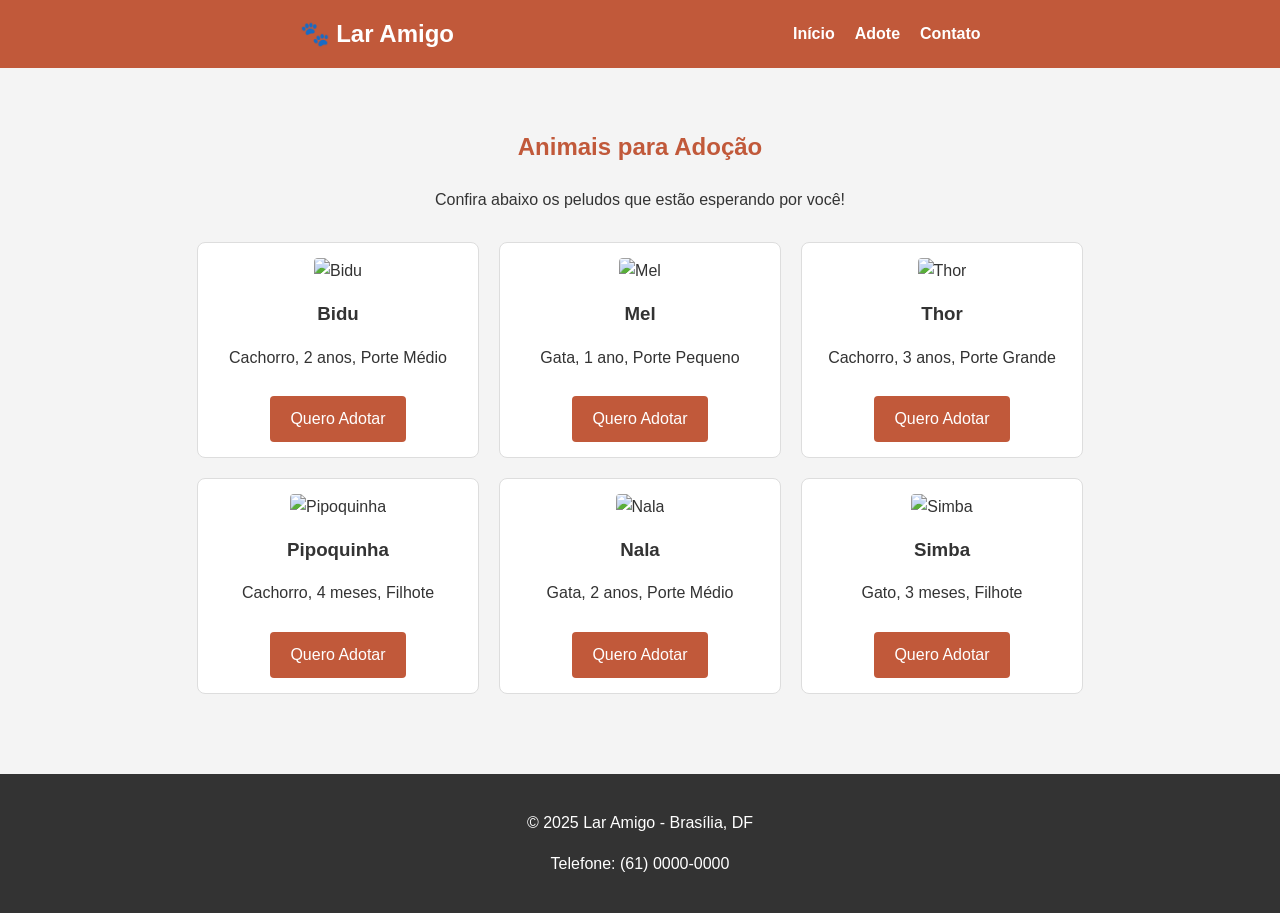
==== adote.html @ 57bdb0e5 "Add files via upload" ====
<!DOCTYPE html>
<html lang="pt-BR">
<head>
    <meta charset="UTF-8">
    <meta name="viewport" content="width=device-width, initial-scale=1.0">
    <title>Adote - Lar Amigo</title>
    <link rel="stylesheet" href="style.css">
</head>
<body>

    <header>
        <nav>
            <div class="logo">🐾 Lar Amigo</div>
            <ul>
                <li><a href="index.html">Início</a></li>
                <li><a href="adote.html">Adote</a></li>
                <li><a href="contato.html">Contato</a></li>
            </ul>
        </nav>
    </header>

    <section>
        <h2>Animais para Adoção</h2>
        <p style="text-align: center;">Confira abaixo os peludos que estão esperando por você!</p>

        <div class="animal-container">
            
            <div class="animal-card">
                <img src="https://images.unsplash.com/photo-1587300003388-59208cc962cb?w=500" alt="Bidu">
                <h3>Bidu</h3>
                <p>Cachorro, 2 anos, Porte Médio</p>
                <a href="contato.html" class="btn">Quero Adotar</a>
            </div>

            <div class="animal-card">
                <img src="https://images.unsplash.com/photo-1574158622682-e40e69881006?w=500" alt="Mel">
                <h3>Mel</h3>
                <p>Gata, 1 ano, Porte Pequeno</p>
                <a href="contato.html" class="btn">Quero Adotar</a>
            </div>

            <div class="animal-card">
                <img src="https://images.unsplash.com/photo-1477884213360-7e9d7dcc1e48?w=500" alt="Thor">
                <h3>Thor</h3>
                <p>Cachorro, 3 anos, Porte Grande</p>
                <a href="contato.html" class="btn">Quero Adotar</a>
            </div>

            <div class="animal-card">
                <img src="https://images.unsplash.com/photo-1561037404-61cd46aa615b?w=500" alt="Pipoquinha">
                <h3>Pipoquinha</h3>
                <p>Cachorro, 4 meses, Filhote</p>
                <a href="contato.html" class="btn">Quero Adotar</a>
            </div>

            <div class="animal-card">
                <img src="https://images.unsplash.com/photo-1533738363-b7f9aef128ce?w=500" alt="Nala">
                <h3>Nala</h3>
                <p>Gata, 2 anos, Porte Médio</p>
                <a href="contato.html" class="btn">Quero Adotar</a>
            </div>

            <div class="animal-card">
                <img src="https://images.unsplash.com/photo-1548247416-ec66f4900b2e?w=500" alt="Simba">
                <h3>Simba</h3>
                <p>Gato, 3 meses, Filhote</p>
                <a href="contato.html" class="btn">Quero Adotar</a>
            </div>

        </div>
    </section>

    <footer>
        <p>&copy; 2025 Lar Amigo - Brasília, DF</p>
        <p>Telefone: (61) 0000-0000</p>
    </footer>

</body>
</html>
---- style.css ----
/* CSS SIMPLIFICADO - ESTUDANTE INICIANTE */

/* Configurações Gerais */
body {
    font-family: Arial, sans-serif;
    margin: 0;
    padding: 0;
    background-color: #f4f4f4;
    color: #333;
    line-height: 1.6;
}

/* Cabeçalho / Menu */
header {
    background-color: #c1593a;
    color: white;
    padding: 15px 0;
}

nav {
    display: flex;
    justify-content: space-around;
    align-items: center;
    max-width: 1000px;
    margin: 0 auto;
}

.logo {
    font-size: 24px;
    font-weight: bold;
}

nav ul {
    list-style: none;
    display: flex;
    margin: 0;
    padding: 0;
}

nav ul li {
    margin-left: 20px;
}

nav ul li a {
    color: white;
    text-decoration: none;
    font-weight: bold;
}

nav ul li a:hover {
    text-decoration: underline;
}

/* Banner de Destaque (Hero) */
.hero {
    background-color: #e8884a;
    color: white;
    text-align: center;
    padding: 60px 20px;
}

.hero h1 {
    font-size: 36px;
    margin-bottom: 20px;
}

.hero p {
    font-size: 18px;
    max-width: 600px;
    margin: 0 auto 30px;
}

/* Seções */
section {
    padding: 40px 20px;
    max-width: 1000px;
    margin: 0 auto;
}

h2 {
    text-align: center;
    color: #c1593a;
}

/* Grade de Animais */
.animal-container {
    display: flex;
    flex-wrap: wrap; /* Faz os itens quebrarem para a linha de baixo */
    justify-content: center;
    gap: 20px;
    margin-top: 30px;
}

.animal-card {
    background-color: white;
    border: 1px solid #ddd;
    border-radius: 8px;
    width: 250px;
    padding: 15px;
    text-align: center;
}

.animal-card img {
    width: 100%;
    height: 180px;
    object-fit: cover;
    border-radius: 4px;
}

.animal-card h3 {
    margin: 15px 0 10px;
}

/* Botões */
.btn {
    display: inline-block;
    background-color: #c1593a;
    color: white;
    padding: 10px 20px;
    text-decoration: none;
    border-radius: 4px;
    margin-top: 10px;
}

.btn:hover {
    background-color: #5c3d2e;
}

/* Formulário de Contato */
form {
    background-color: white;
    padding: 20px;
    border-radius: 8px;
    max-width: 500px;
    margin: 0 auto;
    border: 1px solid #ddd;
}

.form-group {
    margin-bottom: 15px;
}

label {
    display: block;
    margin-bottom: 5px;
    font-weight: bold;
}

input, textarea, select {
    width: 100%;
    padding: 8px;
    border: 1px solid #ccc;
    border-radius: 4px;
    box-sizing: border-box; /* Garante que o padding não aumente a largura */
}

/* Rodapé */
footer {
    background-color: #333;
    color: white;
    text-align: center;
    padding: 20px 0;
    margin-top: 40px;
}

/* Responsividade Básica (Celular) */
@media (max-width: 600px) {
    nav {
        flex-direction: column;
    }
    
    nav ul {
        margin-top: 15px;
    }
    
    nav ul li {
        margin: 5px 10px;
    }
    
    .hero h1 {
        font-size: 28px;
    }
    
    .animal-card {
        width: 100%; /* No celular o card ocupa a tela toda */
    }
}
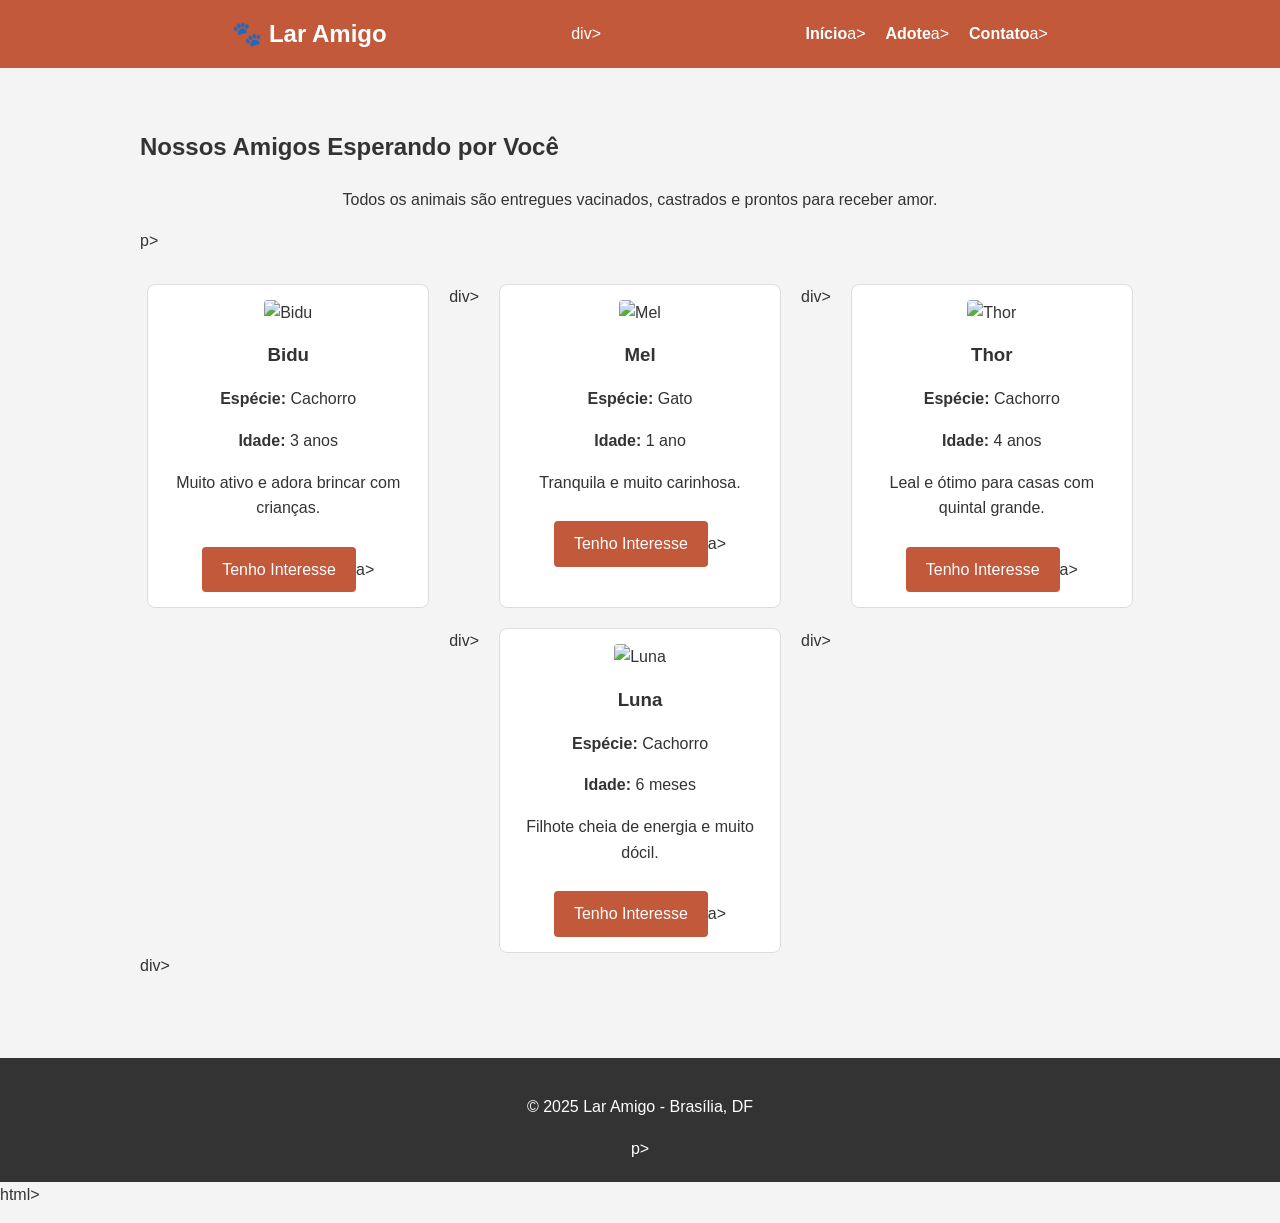
==== commit d44c0dca: "Refactor HTML structure and content for adote.html" ====
--- a/adote.html
+++ b/adote.html
@@ -1,79 +1,69 @@
 <!DOCTYPE html>
 <html lang="pt-BR">
-<head>
-    <meta charset="UTF-8">
-    <meta name="viewport" content="width=device-width, initial-scale=1.0">
-    <title>Adote - Lar Amigo</title>
-    <link rel="stylesheet" href="style.css">
-</head>
+    <head>
+            <meta charset="UTF-8">
+            <meta name="viewport" content="width=device-width, initial-scale=1.0">
+            <title>Adote - Lar Amigo</title>
+        <link rel="stylesheet" href="style.css">
+    </head>
 <body>
-
-    <header>
-        <nav>
-            <div class="logo">🐾 Lar Amigo</div>
-            <ul>
-                <li><a href="index.html">Início</a></li>
-                <li><a href="adote.html">Adote</a></li>
-                <li><a href="contato.html">Contato</a></li>
-            </ul>
-        </nav>
-    </header>
-
+        <header>
+                    <nav>
+                                    <div class="logo">&#128062; Lar Amigo</div>div>
+                                    <ul>
+                                                        <li><a href="index.html">In&iacute;cio</a>a></li>
+                                                    <li><a href="adote.html">Adote</a>a></li>
+                                                    <li><a href="contato.html">Contato</a>a></li>
+                                    </ul>
+                    </nav>
+        </header>
     <section>
-        <h2>Animais para Adoção</h2>
-        <p style="text-align: center;">Confira abaixo os peludos que estão esperando por você!</p>
-
-        <div class="animal-container">
-            
-            <div class="animal-card">
-                <img src="https://images.unsplash.com/photo-1587300003388-59208cc962cb?w=500" alt="Bidu">
-                <h3>Bidu</h3>
-                <p>Cachorro, 2 anos, Porte Médio</p>
-                <a href="contato.html" class="btn">Quero Adotar</a>
-            </div>
-
-            <div class="animal-card">
-                <img src="https://images.unsplash.com/photo-1574158622682-e40e69881006?w=500" alt="Mel">
-                <h3>Mel</h3>
-                <p>Gata, 1 ano, Porte Pequeno</p>
-                <a href="contato.html" class="btn">Quero Adotar</a>
-            </div>
-
-            <div class="animal-card">
-                <img src="https://images.unsplash.com/photo-1477884213360-7e9d7dcc1e48?w=500" alt="Thor">
-                <h3>Thor</h3>
-                <p>Cachorro, 3 anos, Porte Grande</p>
-                <a href="contato.html" class="btn">Quero Adotar</a>
-            </div>
-
-            <div class="animal-card">
-                <img src="https://images.unsplash.com/photo-1561037404-61cd46aa615b?w=500" alt="Pipoquinha">
-                <h3>Pipoquinha</h3>
-                <p>Cachorro, 4 meses, Filhote</p>
-                <a href="contato.html" class="btn">Quero Adotar</a>
-            </div>
-
-            <div class="animal-card">
-                <img src="https://images.unsplash.com/photo-1533738363-b7f9aef128ce?w=500" alt="Nala">
-                <h3>Nala</h3>
-                <p>Gata, 2 anos, Porte Médio</p>
-                <a href="contato.html" class="btn">Quero Adotar</a>
-            </div>
-
-            <div class="animal-card">
-                <img src="https://images.unsplash.com/photo-1548247416-ec66f4900b2e?w=500" alt="Simba">
-                <h3>Simba</h3>
-                <p>Gato, 3 meses, Filhote</p>
-                <a href="contato.html" class="btn">Quero Adotar</a>
-            </div>
-
-        </div>
+                <h1>Nossos Amigos Esperando por Voc&ecirc;</h1>
+            <p style="text-align: center;">Todos os animais s&atilde;o entregues vacinados, castrados e prontos para receber amor.</p>p>
+            <div class="animal-container">
+                        <div class="animal-card">
+                                        <img src="https://images.unsplash.com/photo-1587300003388-59208cc962cb?w=500" alt="Bidu">
+                                        <h3>Bidu</h3>
+                                        <p><strong>Esp&eacute;cie:</strong> Cachorro</p>
+                                        <p><strong>Idade:</strong> 3 anos</p>
+                                        <p>Muito ativo e adora brincar com crian&ccedil;as.</p>
+                                        <a href="contato.html" class="btn">Tenho Interesse</a>a>
+                        </div>div>
+                        <div class="animal-card">
+                                        <img src="https://images.unsplash.com/photo-1574158622682-e40e69881006?w=500" alt="Mel">
+                                        <h3>Mel</h3>
+                                        <p><strong>Esp&eacute;cie:</strong> Gato</p>
+                                        <p><strong>Idade:</strong> 1 ano</p>
+                                        <p>Tranquila e muito carinhosa.</p>
+                                        <a href="contato.html" class="btn">Tenho Interesse</a>a>
+                        </div>div>
+                        <div class="animal-card">
+                                        <img src="https://images.unsplash.com/photo-1477884213360-7e9d7dcc1e48?w=500" alt="Thor">
+                                        <h3>Thor</h3>
+                                        <p><strong>Esp&eacute;cie:</strong> Cachorro</p>
+                                        <p><strong>Idade:</strong> 4 anos</p>
+                                        <p>Leal e &oacute;timo para casas com quintal grande.</p>
+                                        <a href="contato.html" class="btn">Tenho Interesse</a>a>
+                        </div>div>
+                        <div class="animal-card">
+                                        <img src="https://images.unsplash.com/photo-1561037404-61cd46aa615b?w=500" alt="Luna">
+                                        <h3>Luna</h3>
+                                        <p><strong>Esp&eacute;cie:</strong> Cachorro</p>
+                                        <p><strong>Idade:</strong> 6 meses</p>
+                                        <p>Filhote cheia de energia e muito d&oacute;cil.</p>
+                                        <a href="contato.html" class="btn">Tenho Interesse</a>a>
+                        </div>div>
+            </div>div>
     </section>
-
     <footer>
-        <p>&copy; 2025 Lar Amigo - Brasília, DF</p>
-        <p>Telefone: (61) 0000-0000</p>
+                <p>&copy; 2025 Lar Amigo - Bras&iacute;lia, DF</p>p>
     </footer>
-
 </body>
-</html>
+</html>html>
+    </footer></p></strong></strong></p></p></strong></strong></p></p></strong></strong></p></p></strong></strong></p></h3></h1>
+    </section></li></li>
+                                    </ul>
+                    </nav>
+        </header>
+</body></title>
+    </head>
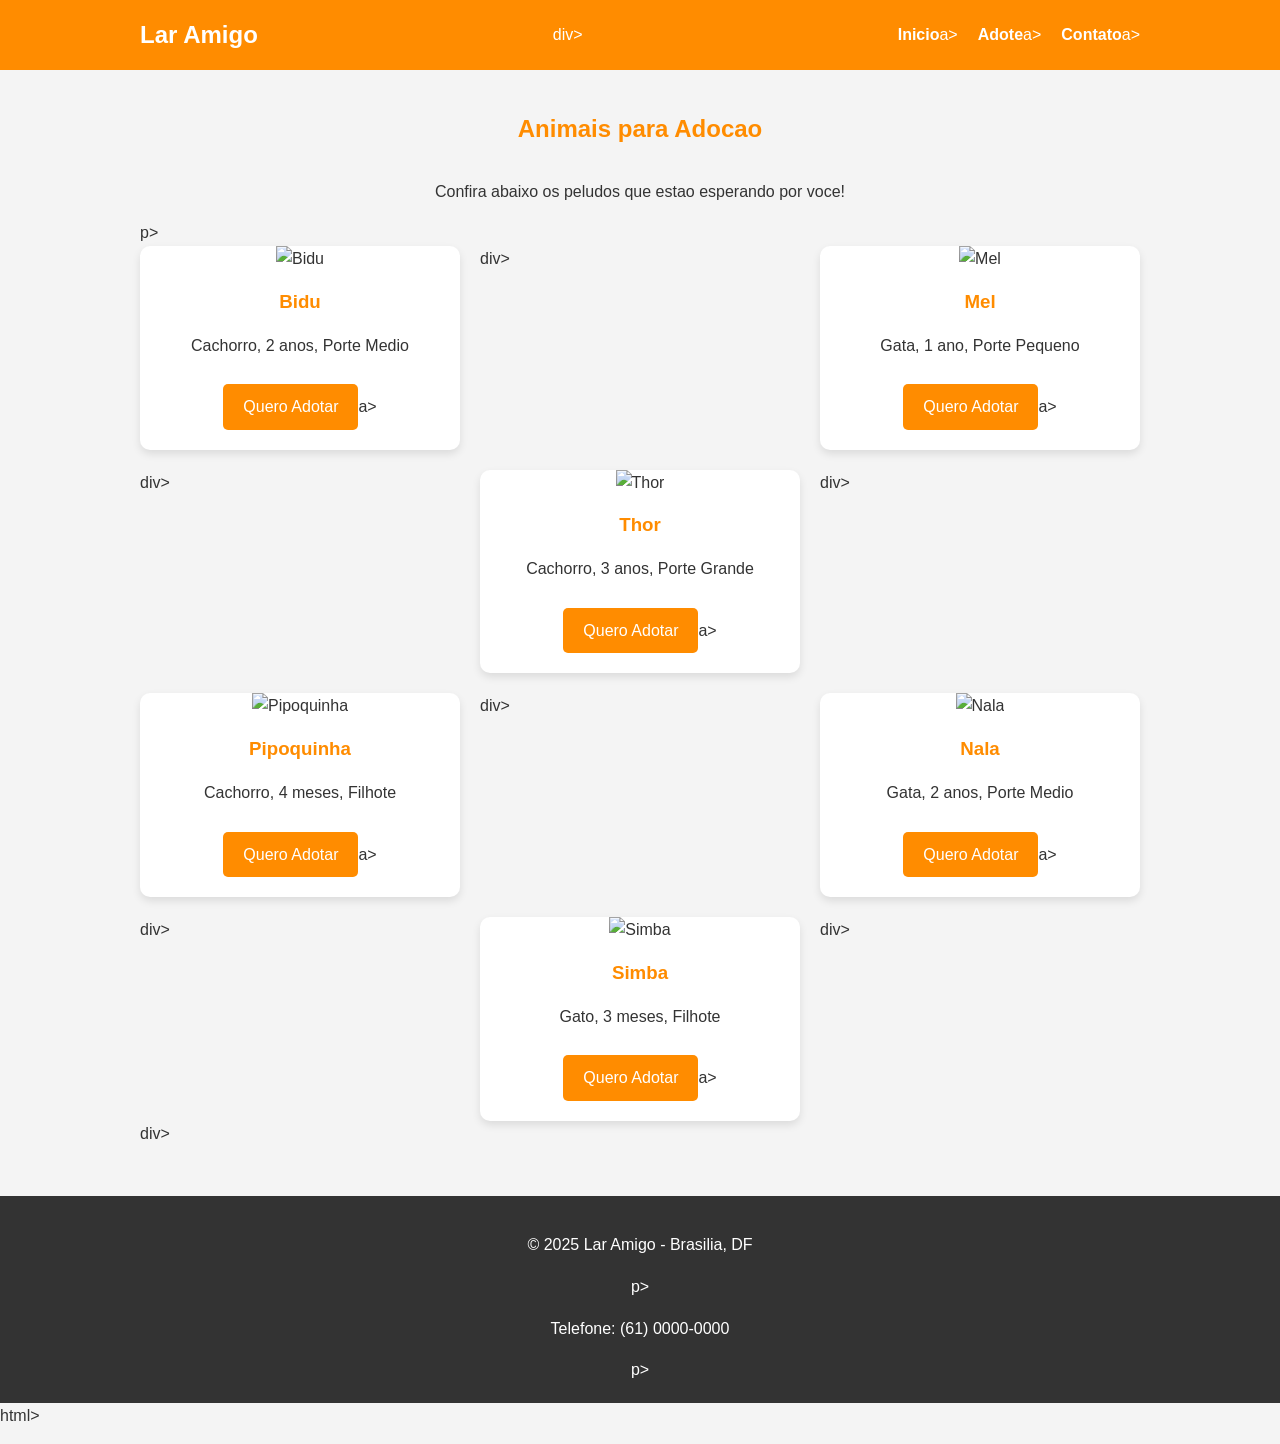
==== commit 01aaf5b6: "Fix HTML structure and update aniUpdate adote.html with clean structure and remove text broken tagsm" ====
--- a/adote.html
+++ b/adote.html
@@ -9,58 +9,63 @@
 <body>
         <header>
                     <nav>
-                                    <div class="logo">&#128062; Lar Amigo</div>div>
+                                    <div class="logo">Lar Amigo</div>div>
                                     <ul>
-                                                        <li><a href="index.html">In&iacute;cio</a>a></li>
+                                                        <li><a href="index.html">Inicio</a>a></li>
                                                     <li><a href="adote.html">Adote</a>a></li>
                                                     <li><a href="contato.html">Contato</a>a></li>
                                     </ul>
                     </nav>
         </header>
     <section>
-                <h1>Nossos Amigos Esperando por Voc&ecirc;</h1>
-            <p style="text-align: center;">Todos os animais s&atilde;o entregues vacinados, castrados e prontos para receber amor.</p>p>
+                <h2>Animais para Adocao</h2>
+            <p style="text-align: center;">Confira abaixo os peludos que estao esperando por voce!</p>p>
             <div class="animal-container">
                         <div class="animal-card">
                                         <img src="https://images.unsplash.com/photo-1587300003388-59208cc962cb?w=500" alt="Bidu">
                                         <h3>Bidu</h3>
-                                        <p><strong>Esp&eacute;cie:</strong> Cachorro</p>
-                                        <p><strong>Idade:</strong> 3 anos</p>
-                                        <p>Muito ativo e adora brincar com crian&ccedil;as.</p>
-                                        <a href="contato.html" class="btn">Tenho Interesse</a>a>
+                                        <p>Cachorro, 2 anos, Porte Medio</p>
+                                        <a href="contato.html" class="btn">Quero Adotar</a>a>
                         </div>div>
                         <div class="animal-card">
                                         <img src="https://images.unsplash.com/photo-1574158622682-e40e69881006?w=500" alt="Mel">
                                         <h3>Mel</h3>
-                                        <p><strong>Esp&eacute;cie:</strong> Gato</p>
-                                        <p><strong>Idade:</strong> 1 ano</p>
-                                        <p>Tranquila e muito carinhosa.</p>
-                                        <a href="contato.html" class="btn">Tenho Interesse</a>a>
+                                        <p>Gata, 1 ano, Porte Pequeno</p>
+                                        <a href="contato.html" class="btn">Quero Adotar</a>a>
                         </div>div>
                         <div class="animal-card">
                                         <img src="https://images.unsplash.com/photo-1477884213360-7e9d7dcc1e48?w=500" alt="Thor">
                                         <h3>Thor</h3>
-                                        <p><strong>Esp&eacute;cie:</strong> Cachorro</p>
-                                        <p><strong>Idade:</strong> 4 anos</p>
-                                        <p>Leal e &oacute;timo para casas com quintal grande.</p>
-                                        <a href="contato.html" class="btn">Tenho Interesse</a>a>
+                                        <p>Cachorro, 3 anos, Porte Grande</p>
+                                        <a href="contato.html" class="btn">Quero Adotar</a>a>
                         </div>div>
                         <div class="animal-card">
-                                        <img src="https://images.unsplash.com/photo-1561037404-61cd46aa615b?w=500" alt="Luna">
-                                        <h3>Luna</h3>
-                                        <p><strong>Esp&eacute;cie:</strong> Cachorro</p>
-                                        <p><strong>Idade:</strong> 6 meses</p>
-                                        <p>Filhote cheia de energia e muito d&oacute;cil.</p>
-                                        <a href="contato.html" class="btn">Tenho Interesse</a>a>
+                                        <img src="https://images.unsplash.com/photo-1561037404-61cd46aa615b?w=500" alt="Pipoquinha">
+                                        <h3>Pipoquinha</h3>
+                                        <p>Cachorro, 4 meses, Filhote</p>
+                                        <a href="contato.html" class="btn">Quero Adotar</a>a>
+                        </div>div>
+                        <div class="animal-card">
+                                        <img src="https://images.unsplash.com/photo-1533738363-b7f9aef128ce?w=500" alt="Nala">
+                                        <h3>Nala</h3>
+                                        <p>Gata, 2 anos, Porte Medio</p>
+                                        <a href="contato.html" class="btn">Quero Adotar</a>a>
+                        </div>div>
+                        <div class="animal-card">
+                                        <img src="https://images.unsplash.com/photo-1548247416-ec66f4900b2e?w=500" alt="Simba">
+                                        <h3>Simba</h3>
+                                        <p>Gato, 3 meses, Filhote</p>
+                                        <a href="contato.html" class="btn">Quero Adotar</a>a>
                         </div>div>
             </div>div>
     </section>
     <footer>
-                <p>&copy; 2025 Lar Amigo - Bras&iacute;lia, DF</p>p>
+                <p>&copy; 2025 Lar Amigo - Brasilia, DF</p>p>
+                <p>Telefone: (61) 0000-0000</p>p>
     </footer>
 </body>
 </html>html>
-    </footer></p></strong></strong></p></p></strong></strong></p></p></strong></strong></p></p></strong></strong></p></h3></h1>
+    </footer></p></p></h3></h2>
     </section></li></li>
                                     </ul>
                     </nav>
--- a/style.css
+++ b/style.css
@@ -1,187 +1,135 @@
-/* CSS SIMPLIFICADO - ESTUDANTE INICIANTE */
-
-/* Configurações Gerais */
+/* Configuracoes Gerais */
 body {
-    font-family: Arial, sans-serif;
-    margin: 0;
-    padding: 0;
-    background-color: #f4f4f4;
-    color: #333;
-    line-height: 1.6;
+        font-family: 'Segoe UI', Tahoma, Geneva, Verdana, sans-serif;
+        margin: 0;
+        padding: 0;
+        line-height: 1.6;
+        background-color: #f4f4f4;
+        color: #333;
 }
 
-/* Cabeçalho / Menu */
+/* Cabecalho e Navegacao */
 header {
-    background-color: #c1593a;
-    color: white;
-    padding: 15px 0;
+        background: #FF8C00;
+        color: white;
+        padding: 1rem 0;
 }
 
 nav {
-    display: flex;
-    justify-content: space-around;
-    align-items: center;
-    max-width: 1000px;
-    margin: 0 auto;
+        display: flex;
+        justify-content: space-between;
+        align-items: center;
+        max-width: 1000px;
+        margin: 0 auto;
+        padding: 0 20px;
 }
 
 .logo {
-    font-size: 24px;
-    font-weight: bold;
+        font-size: 1.5rem;
+        font-weight: bold;
 }
 
 nav ul {
-    list-style: none;
-    display: flex;
-    margin: 0;
-    padding: 0;
+        list-style: none;
+        display: flex;
+        margin: 0;
+        padding: 0;
 }
 
 nav ul li {
-    margin-left: 20px;
+        margin-left: 20px;
 }
 
 nav ul li a {
-    color: white;
-    text-decoration: none;
-    font-weight: bold;
+        color: white;
+        text-decoration: none;
+        font-weight: bold;
 }
 
 nav ul li a:hover {
-    text-decoration: underline;
+        text-decoration: underline;
 }
 
-/* Banner de Destaque (Hero) */
+/* Banner Hero */
 .hero {
-    background-color: #e8884a;
-    color: white;
-    text-align: center;
-    padding: 60px 20px;
+        background: linear-gradient(rgba(0,0,0,0.5), rgba(0,0,0,0.5)), 
+                    url('https://images.unsplash.com/photo-1548199973-03cce0bbc87b?w=1200') no-repeat center center/cover;
+        height: 400px;
+        display: flex;
+        flex-direction: column;
+        justify-content: center;
+        align-items: center;
+        text-align: center;
+        color: white;
+        padding: 20px;
 }
 
 .hero h1 {
-    font-size: 36px;
-    margin-bottom: 20px;
+        font-size: 3rem;
+        margin-bottom: 10px;
 }
 
-.hero p {
-    font-size: 18px;
-    max-width: 600px;
-    margin: 0 auto 30px;
-}
-
-/* Seções */
+/* Secoes e Grades */
 section {
-    padding: 40px 20px;
-    max-width: 1000px;
-    margin: 0 auto;
+        max-width: 1000px;
+        margin: 40px auto;
+        padding: 0 20px;
 }
 
 h2 {
-    text-align: center;
-    color: #c1593a;
+        text-align: center;
+        color: #FF8C00;
+        margin-bottom: 30px;
 }
 
-/* Grade de Animais */
+/* Cards de Animais */
 .animal-container {
-    display: flex;
-    flex-wrap: wrap; /* Faz os itens quebrarem para a linha de baixo */
-    justify-content: center;
-    gap: 20px;
-    margin-top: 30px;
+        display: grid;
+        grid-template-columns: repeat(auto-fit, minmax(280px, 1fr));
+        gap: 20px;
 }
 
 .animal-card {
-    background-color: white;
-    border: 1px solid #ddd;
-    border-radius: 8px;
-    width: 250px;
-    padding: 15px;
-    text-align: center;
+        background: white;
+        border-radius: 10px;
+        box-shadow: 0 4px 8px rgba(0,0,0,0.1);
+        overflow: hidden;
+        text-align: center;
+        padding-bottom: 20px;
 }
 
 .animal-card img {
-    width: 100%;
-    height: 180px;
-    object-fit: cover;
-    border-radius: 4px;
+        width: 100%;
+        height: 200px;
+        object-fit: cover;
 }
 
 .animal-card h3 {
-    margin: 15px 0 10px;
+        margin: 15px 0 5px;
+        color: #FF8C00;
 }
 
-/* Botões */
+/* Botoes */
 .btn {
-    display: inline-block;
-    background-color: #c1593a;
-    color: white;
-    padding: 10px 20px;
-    text-decoration: none;
-    border-radius: 4px;
-    margin-top: 10px;
+        display: inline-block;
+        background: #FF8C00;
+        color: white;
+        padding: 10px 20px;
+        text-decoration: none;
+        border-radius: 5px;
+        margin-top: 10px;
+        transition: background 0.3s;
 }
 
 .btn:hover {
-    background-color: #5c3d2e;
+        background: #e67e00;
 }
 
-/* Formulário de Contato */
-form {
-    background-color: white;
-    padding: 20px;
-    border-radius: 8px;
-    max-width: 500px;
-    margin: 0 auto;
-    border: 1px solid #ddd;
+/* Rodape */
+footer {
+        background: #333;
+        color: white;
+        text-align: center;
+        padding: 20px 0;
+        margin-top: 50px;
 }
-
-.form-group {
-    margin-bottom: 15px;
-}
-
-label {
-    display: block;
-    margin-bottom: 5px;
-    font-weight: bold;
-}
-
-input, textarea, select {
-    width: 100%;
-    padding: 8px;
-    border: 1px solid #ccc;
-    border-radius: 4px;
-    box-sizing: border-box; /* Garante que o padding não aumente a largura */
-}
-
-/* Rodapé */
-footer {
-    background-color: #333;
-    color: white;
-    text-align: center;
-    padding: 20px 0;
-    margin-top: 40px;
-}
-
-/* Responsividade Básica (Celular) */
-@media (max-width: 600px) {
-    nav {
-        flex-direction: column;
-    }
-    
-    nav ul {
-        margin-top: 15px;
-    }
-    
-    nav ul li {
-        margin: 5px 10px;
-    }
-    
-    .hero h1 {
-        font-size: 28px;
-    }
-    
-    .animal-card {
-        width: 100%; /* No celular o card ocupa a tela toda */
-    }
-}
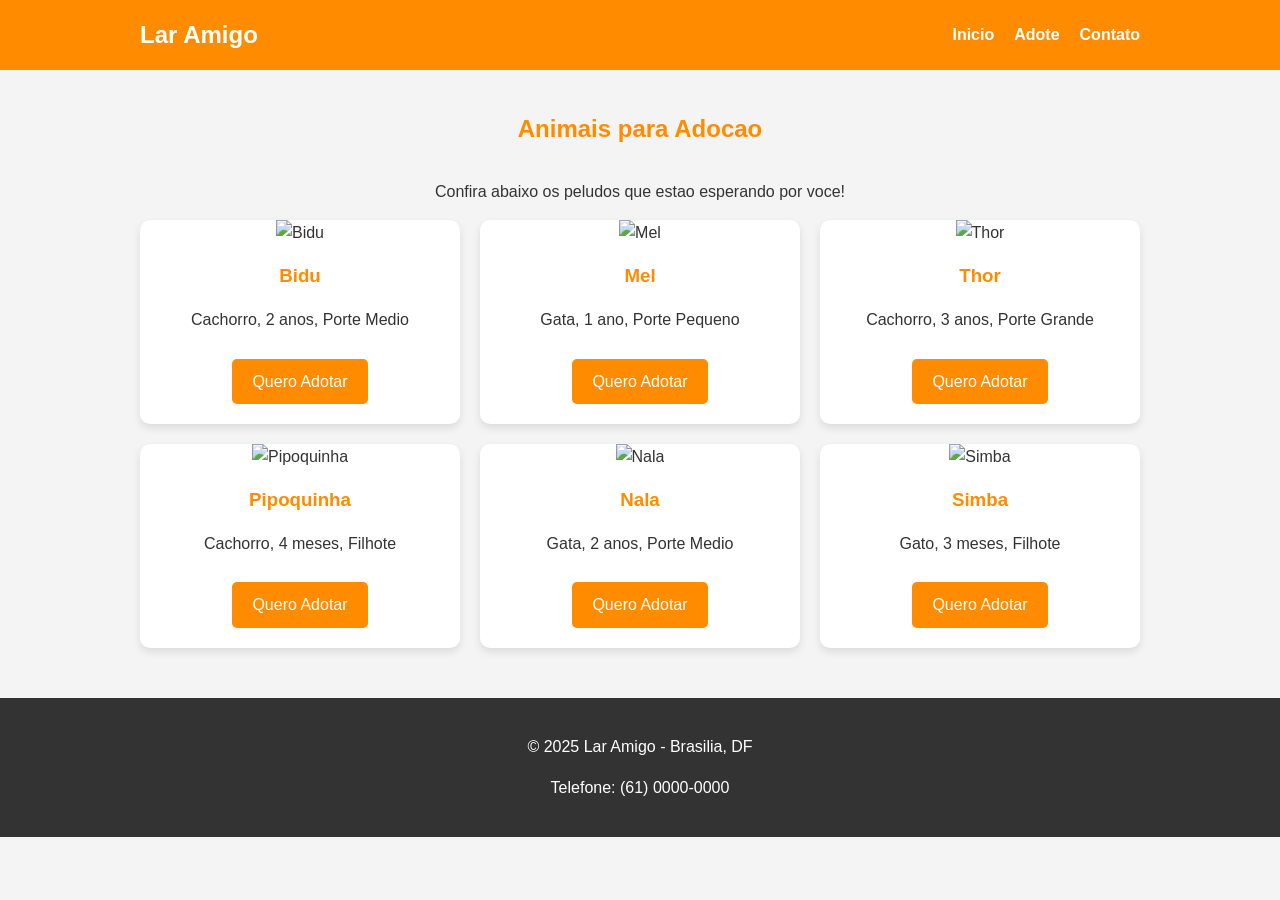
==== commit 229c479a: "Sombra do Codigo Fonte" ====
--- a/adote.html
+++ b/adote.html
@@ -2,73 +2,66 @@
 <html lang="pt-BR">
     <head>
             <meta charset="UTF-8">
-            <meta name="viewport" content="width=device-width, initial-scale=1.0">
-            <title>Adote - Lar Amigo</title>
-        <link rel="stylesheet" href="style.css">
+                <meta name="viewport" content="width=device-width, initial-scale=1.0">
+                    <title>Adote - Lar Amigo</title>
+                        <link rel="stylesheet" href="style.css">
     </head>
-<body>
-        <header>
-                    <nav>
-                                    <div class="logo">Lar Amigo</div>div>
-                                    <ul>
-                                                        <li><a href="index.html">Inicio</a>a></li>
-                                                    <li><a href="adote.html">Adote</a>a></li>
-                                                    <li><a href="contato.html">Contato</a>a></li>
-                                    </ul>
-                    </nav>
-        </header>
-    <section>
-                <h2>Animais para Adocao</h2>
-            <p style="text-align: center;">Confira abaixo os peludos que estao esperando por voce!</p>p>
-            <div class="animal-container">
-                        <div class="animal-card">
-                                        <img src="https://images.unsplash.com/photo-1587300003388-59208cc962cb?w=500" alt="Bidu">
-                                        <h3>Bidu</h3>
-                                        <p>Cachorro, 2 anos, Porte Medio</p>
-                                        <a href="contato.html" class="btn">Quero Adotar</a>a>
-                        </div>div>
-                        <div class="animal-card">
-                                        <img src="https://images.unsplash.com/photo-1574158622682-e40e69881006?w=500" alt="Mel">
-                                        <h3>Mel</h3>
-                                        <p>Gata, 1 ano, Porte Pequeno</p>
-                                        <a href="contato.html" class="btn">Quero Adotar</a>a>
-                        </div>div>
-                        <div class="animal-card">
-                                        <img src="https://images.unsplash.com/photo-1477884213360-7e9d7dcc1e48?w=500" alt="Thor">
-                                        <h3>Thor</h3>
-                                        <p>Cachorro, 3 anos, Porte Grande</p>
-                                        <a href="contato.html" class="btn">Quero Adotar</a>a>
-                        </div>div>
-                        <div class="animal-card">
-                                        <img src="https://images.unsplash.com/photo-1561037404-61cd46aa615b?w=500" alt="Pipoquinha">
-                                        <h3>Pipoquinha</h3>
-                                        <p>Cachorro, 4 meses, Filhote</p>
-                                        <a href="contato.html" class="btn">Quero Adotar</a>a>
-                        </div>div>
-                        <div class="animal-card">
-                                        <img src="https://images.unsplash.com/photo-1533738363-b7f9aef128ce?w=500" alt="Nala">
-                                        <h3>Nala</h3>
-                                        <p>Gata, 2 anos, Porte Medio</p>
-                                        <a href="contato.html" class="btn">Quero Adotar</a>a>
-                        </div>div>
-                        <div class="animal-card">
-                                        <img src="https://images.unsplash.com/photo-1548247416-ec66f4900b2e?w=500" alt="Simba">
-                                        <h3>Simba</h3>
-                                        <p>Gato, 3 meses, Filhote</p>
-                                        <a href="contato.html" class="btn">Quero Adotar</a>a>
-                        </div>div>
-            </div>div>
-    </section>
-    <footer>
-                <p>&copy; 2025 Lar Amigo - Brasilia, DF</p>p>
-                <p>Telefone: (61) 0000-0000</p>p>
-    </footer>
-</body>
-</html>html>
-    </footer></p></p></h3></h2>
-    </section></li></li>
-                                    </ul>
-                    </nav>
-        </header>
-</body></title>
-    </head>
+    <body>
+            <header>
+                        <nav>
+                                        <div class="logo">Lar Amigo</div>
+                                                    <ul>
+                                                                        <li><a href="index.html">Inicio</a></li>
+                                                                                        <li><a href="adote.html">Adote</a></li>
+                                                                                                        <li><a href="contato.html">Contato</a></li>
+                                                    </ul>
+                                                </nav>
+                                            </header>
+                                                <section>
+                                                            <h2>Animais para Adocao</h2>
+                                                                    <p style="text-align: center;">Confira abaixo os peludos que estao esperando por voce!</p>
+                                                                            <div class="animal-container">
+                                                                                            <div class="animal-card">
+                                                                                                                <img src="https://images.unsplash.com/photo-1587300003388-59208cc962cb?w=500" alt="Bidu">
+                                                                                                                                <h3>Bidu</h3>
+                                                                                                                                                <p>Cachorro, 2 anos, Porte Medio</p>
+                                                                                                                                                                <a href="contato.html" class="btn">Quero Adotar</a>
+                                                                                            </div>
+                                                                                                        <div class="animal-card">
+                                                                                                                            <img src="https://images.unsplash.com/photo-1574158622682-e40e69881006?w=500" alt="Mel">
+                                                                                                                                            <h3>Mel</h3>
+                                                                                                                                                            <p>Gata, 1 ano, Porte Pequeno</p>
+                                                                                                                                                                            <a href="contato.html" class="btn">Quero Adotar</a>
+                                                                                                        </div>
+                                                                                                                    <div class="animal-card">
+                                                                                                                                        <img src="https://images.unsplash.com/photo-1477884213360-7e9d7dcc1e48?w=500" alt="Thor">
+                                                                                                                                                        <h3>Thor</h3>
+                                                                                                                                                                        <p>Cachorro, 3 anos, Porte Grande</p>
+                                                                                                                                                                                        <a href="contato.html" class="btn">Quero Adotar</a>
+                                                                                                                    </div>
+                                                                                                                                <div class="animal-card">
+                                                                                                                                                    <img src="https://images.unsplash.com/photo-1561037404-61cd46aa615b?w=500" alt="Pipoquinha">
+                                                                                                                                                                    <h3>Pipoquinha</h3>
+                                                                                                                                                                                    <p>Cachorro, 4 meses, Filhote</p>
+                                                                                                                                                                                                    <a href="contato.html" class="btn">Quero Adotar</a>
+                                                                                                                                </div>
+                                                                                                                                            <div class="animal-card">
+                                                                                                                                                                <img src="https://images.unsplash.com/photo-1533738363-b7f9aef128ce?w=500" alt="Nala">
+                                                                                                                                                                                <h3>Nala</h3>
+                                                                                                                                                                                                <p>Gata, 2 anos, Porte Medio</p>
+                                                                                                                                                                                                                <a href="contato.html" class="btn">Quero Adotar</a>
+                                                                                                                                            </div>
+                                                                                                                                                        <div class="animal-card">
+                                                                                                                                                                            <img src="https://images.unsplash.com/photo-1548247416-ec66f4900b2e?w=500" alt="Simba">
+                                                                                                                                                                                            <h3>Simba</h3>
+                                                                                                                                                                                                            <p>Gato, 3 meses, Filhote</p>
+                                                                                                                                                                                                                            <a href="contato.html" class="btn">Quero Adotar</a>
+                                                                                                                                                        </div>
+                                                                                                                                                    </div>
+                                                                                                                                                </section>
+                                                                                                                                                    <footer>
+                                                                                                                                                                <p>&copy; 2025 Lar Amigo - Brasilia, DF</p>
+                                                                                                                                                                        <p>Telefone: (61) 0000-0000</p>
+                                                                                                                                                    </footer>
+                                                                                                                                                </body>
+                                                                                                                                                </html>
